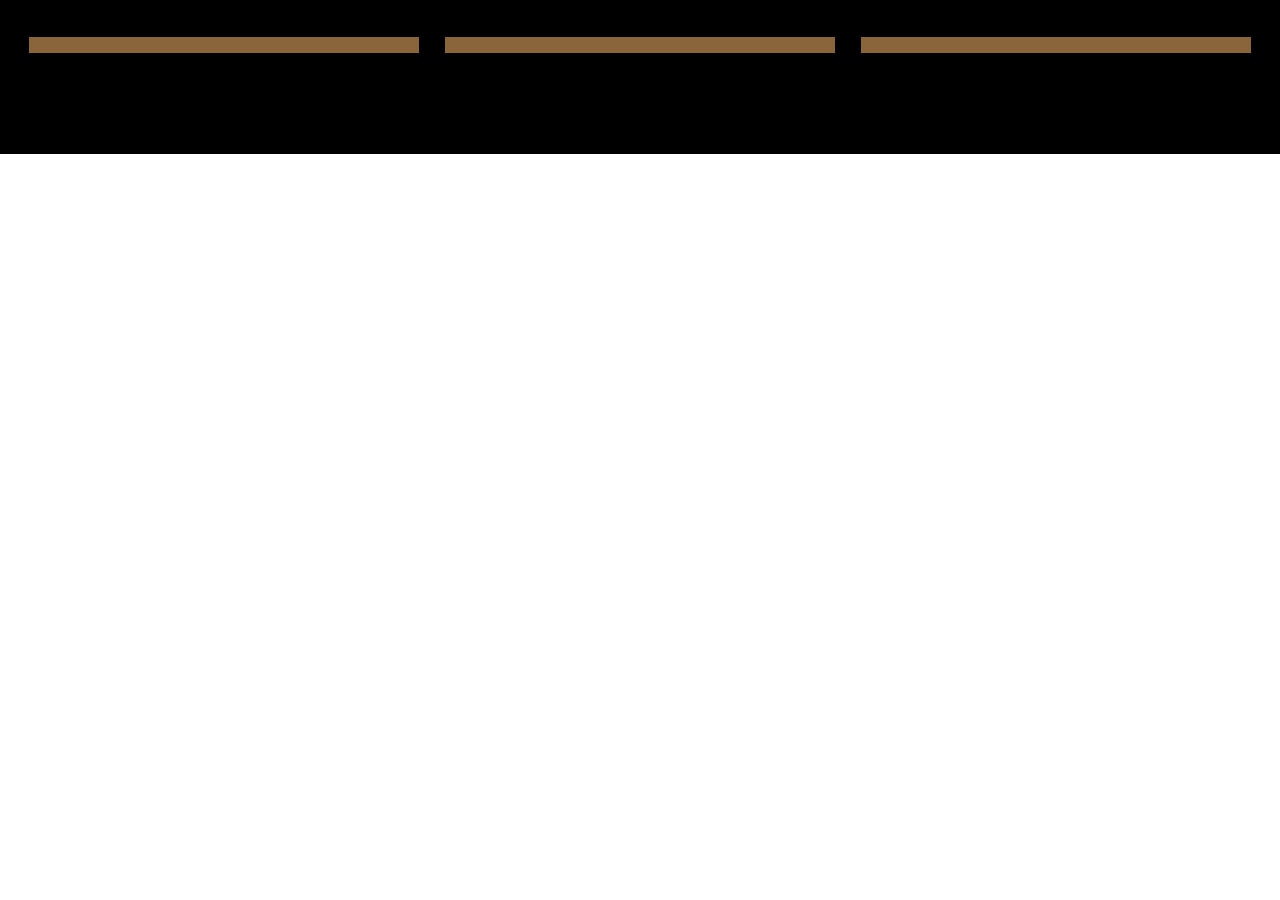
==== countries/canada/canada.html @ cc0864a2 "main merge" ====
<!DOCTYPE html>
<html lang="en">
<head>
    <meta charset="UTF-8">
    <meta http-equiv="X-UA-Compatible" content="IE=edge">
    <meta name="viewport" content="width=device-width, initial-scale=1.0">
    <title>Canada</title>
    <link rel="stylesheet" href="/styles/index.css">
</head>
<body>
    <header></header>

    <main>
        <section class="title__section">
            <!-- Title -->
            <!-- Image -->
        </section>

        <section class="content__section">
            <div class="content__column">
                <section class="cityList">
    
                </section>
                
            </div>
            
            <div class="content__column">
                <section class="landmarkList">
    
                </section>
            </div>
            
            <div class="content__column">
                <section class="citizenList">
    
                </section>
            </div>

            <div class="content__column__images">
                <!-- Column Images -->
            </div>
        </section>

    </main>

    <script type="module" src="/scripts/luke/canada.js"></script>
    <footer></footer>
</body>
</html>
---- styles/index.css ----
@import 'main.css';
@import 'header.css';
@import 'footer.css';
/* Import fonts under here */
@import url('https://fonts.googleapis.com/css2?family=Montserrat:wght@300&display=swap');

h1 {
    font-size: 60pt;
    font-weight:bolder;
    letter-spacing: .3em;
    color: black;
}

body {
    margin: 0;
}
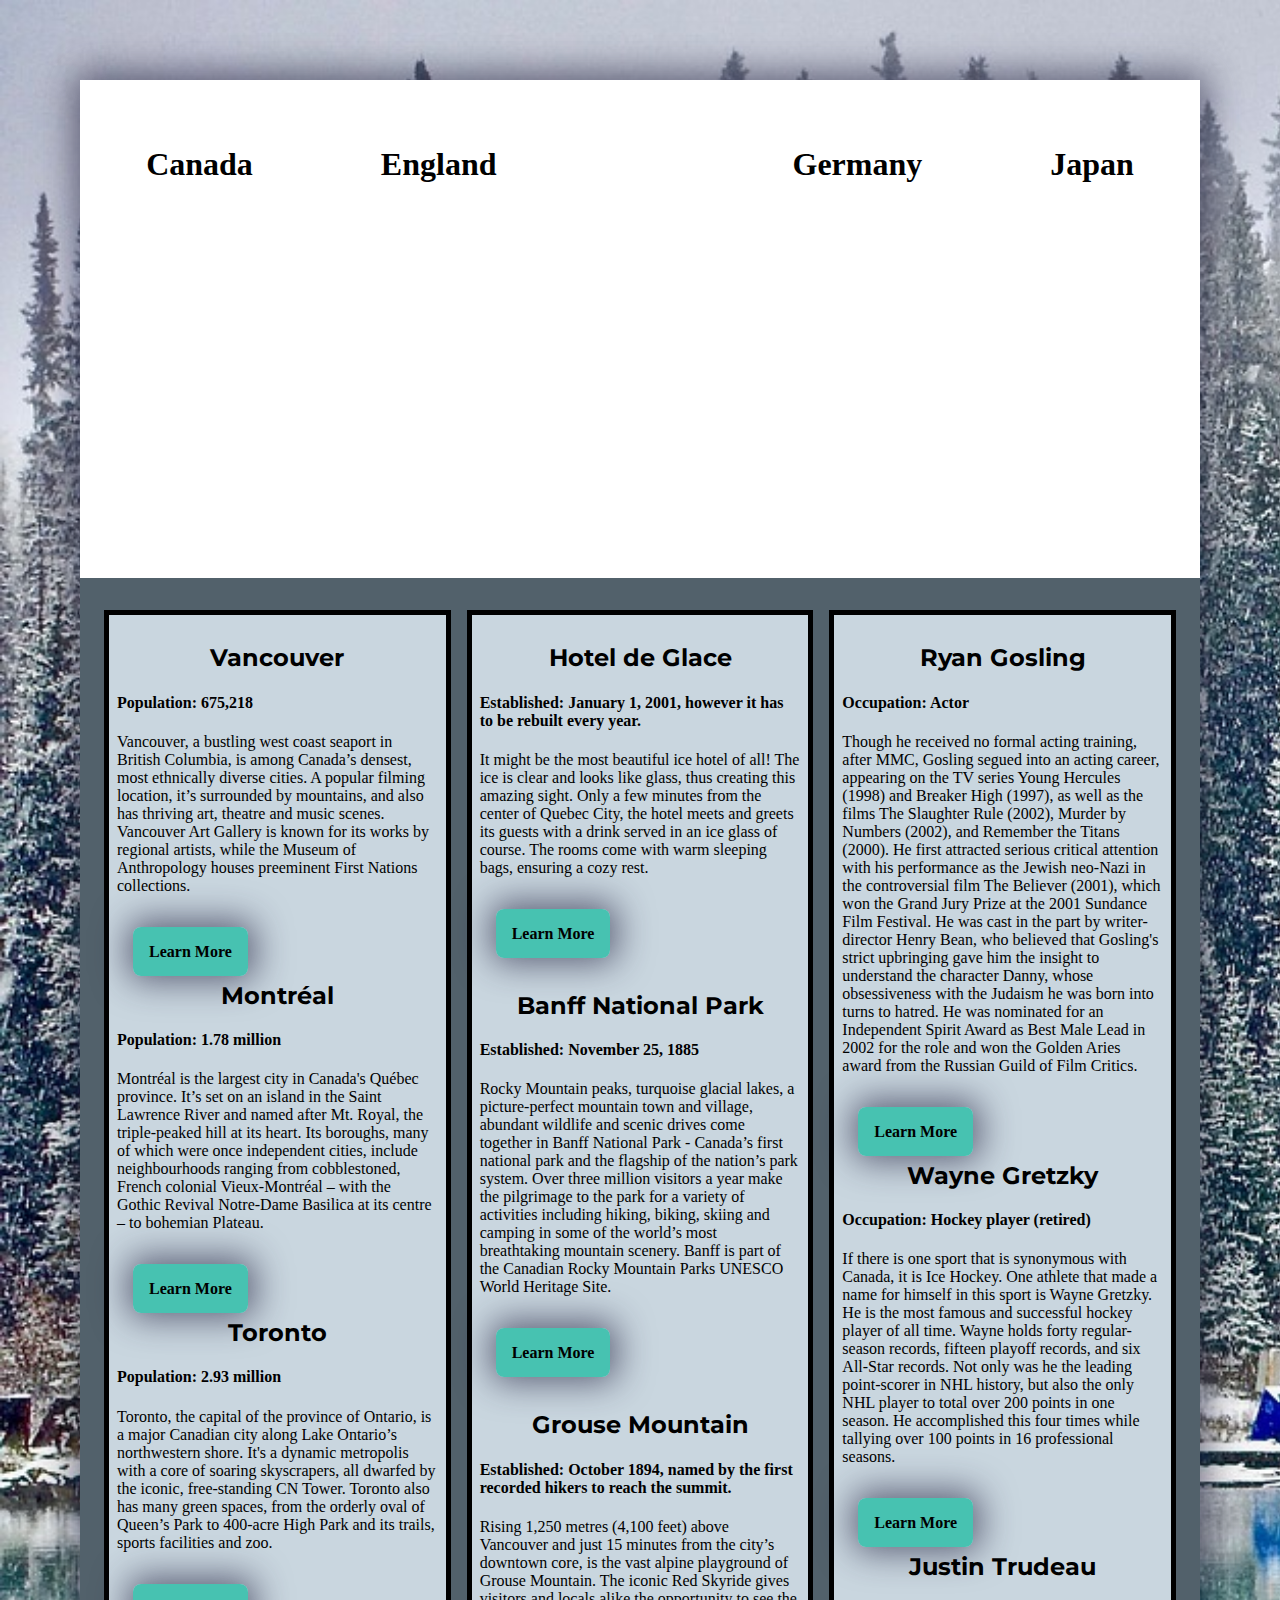
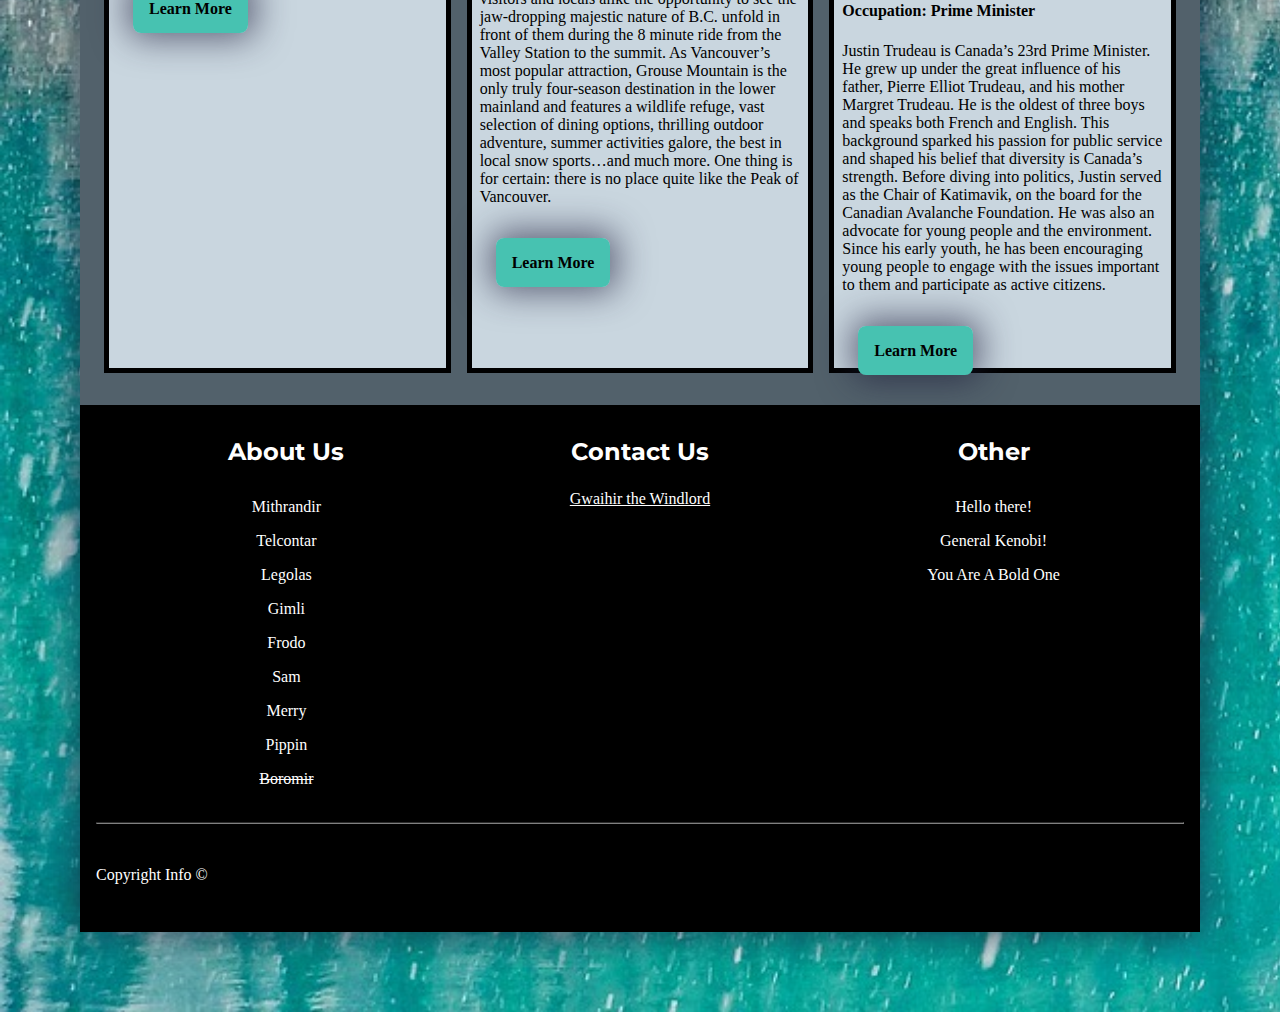
==== commit 4b73eb15: "m" ====
--- a/countries/canada/canada.html
+++ b/countries/canada/canada.html
@@ -8,43 +8,46 @@
     <link rel="stylesheet" href="/styles/index.css">
 </head>
 <body>
-    <header></header>
+    <section class="backdrop">
+        <section class="card">
+            <header></header>
 
-    <main>
-        <section class="title__section">
-            <!-- Title -->
-            <!-- Image -->
+            <main>
+                <section class="title__section">
+                    <!-- Title -->
+                    <!-- Image -->
+                </section>
+
+                <section class="content__section">
+                    <div class="content__column">
+                        <section class="cityList">
+
+                        </section>
+
+                    </div>
+
+                    <div class="content__column">
+                        <section class="landmarkList">
+
+                        </section>
+                    </div>
+
+                    <div class="content__column">
+                        <section class="citizenList">
+
+                        </section>
+                    </div>
+
+                    <div class="content__column__images">
+                        <!-- Column Images -->
+                    </div>
+                </section>
+
+            </main>
+            <footer></footer>
         </section>
-
-        <section class="content__section">
-            <div class="content__column">
-                <section class="cityList">
-    
-                </section>
-                
-            </div>
-            
-            <div class="content__column">
-                <section class="landmarkList">
-    
-                </section>
-            </div>
-            
-            <div class="content__column">
-                <section class="citizenList">
-    
-                </section>
-            </div>
-
-            <div class="content__column__images">
-                <!-- Column Images -->
-            </div>
-        </section>
-
-    </main>
-
-    <script type="module" src="/scripts/luke/canada.js"></script>
-    <footer></footer>
+    </section>
+    <script type="module" src="/scripts/canada/canada.js"></script>
 </body>
 </html>
 
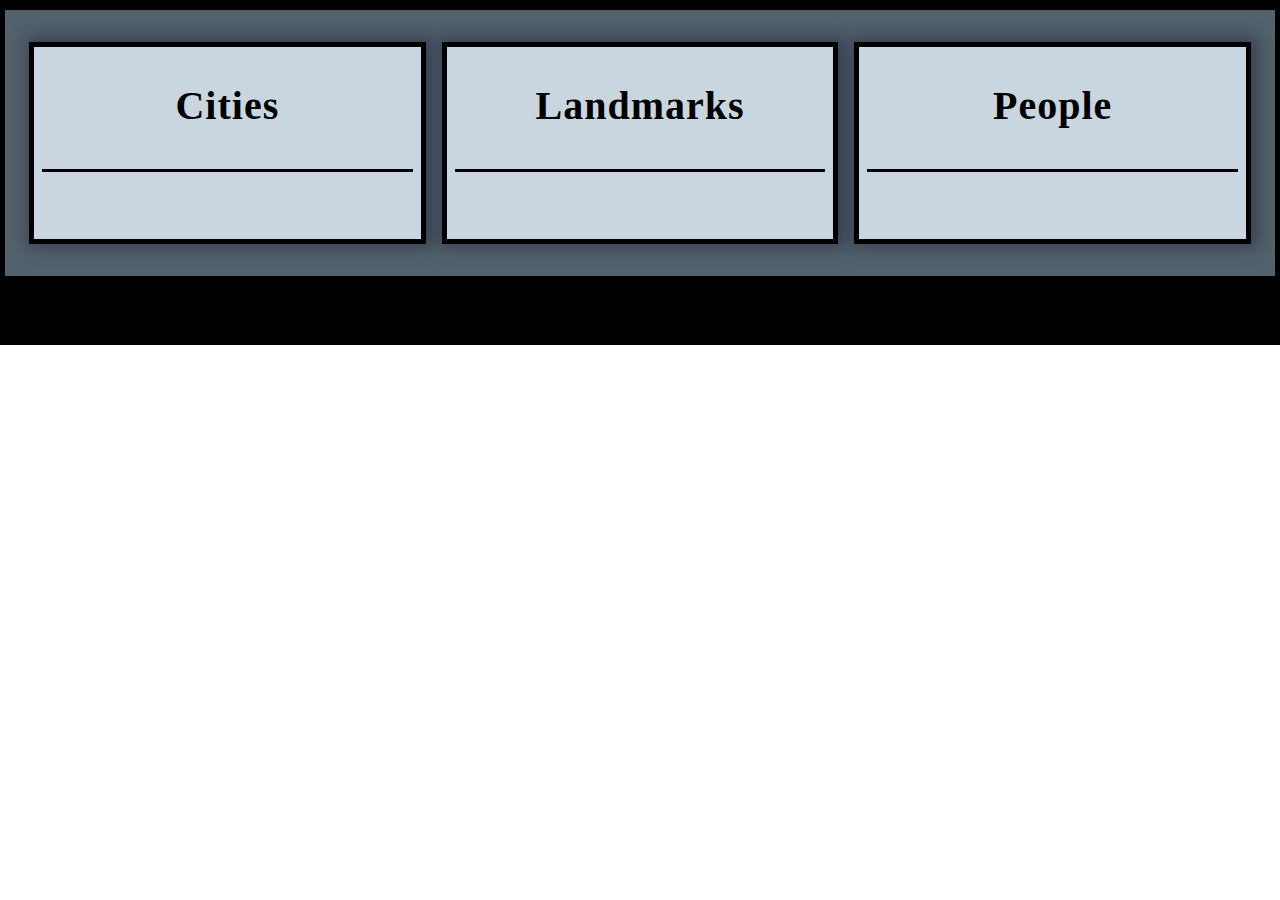
==== commit 4ccda354: "Merge pull request #10 from NSS-Day-Cohort-55/hs-germany" ====
--- a/countries/canada/canada.html
+++ b/countries/canada/canada.html
@@ -8,46 +8,46 @@
     <link rel="stylesheet" href="/styles/index.css">
 </head>
 <body>
-    <section class="backdrop">
-        <section class="card">
-            <header></header>
+    <header></header>
 
-            <main>
-                <section class="title__section">
-                    <!-- Title -->
-                    <!-- Image -->
+    <main>
+        <section class="title__section">
+            <!-- Title -->
+            <!-- Image -->
+        </section>
+
+        <section class="content__section">
+            <div class="content__column">
+                <h1>Cities</h1>
+                <section class="cityList">
+    
                 </section>
+                
+            </div>
+            
+            <div class="content__column">
+                <h1>Landmarks</h1>
+                <section class="landmarkList">
+    
+                </section>
+            </div>
+            
+            <div class="content__column">
+                <h1>People</h1>
+                <section class="citizenList">
+    
+                </section>
+            </div>
 
-                <section class="content__section">
-                    <div class="content__column">
-                        <section class="cityList">
+            <div class="content__column__images">
+                <!-- Column Images -->
+            </div>
+        </section>
 
-                        </section>
+    </main>
 
-                    </div>
-
-                    <div class="content__column">
-                        <section class="landmarkList">
-
-                        </section>
-                    </div>
-
-                    <div class="content__column">
-                        <section class="citizenList">
-
-                        </section>
-                    </div>
-
-                    <div class="content__column__images">
-                        <!-- Column Images -->
-                    </div>
-                </section>
-
-            </main>
-            <footer></footer>
-        </section>
-    </section>
-    <script type="module" src="/scripts/canada/canada.js"></script>
+    <script type="module" src="/scripts/luke/canada.js"></script>
+    <footer></footer>
 </body>
 </html>
 
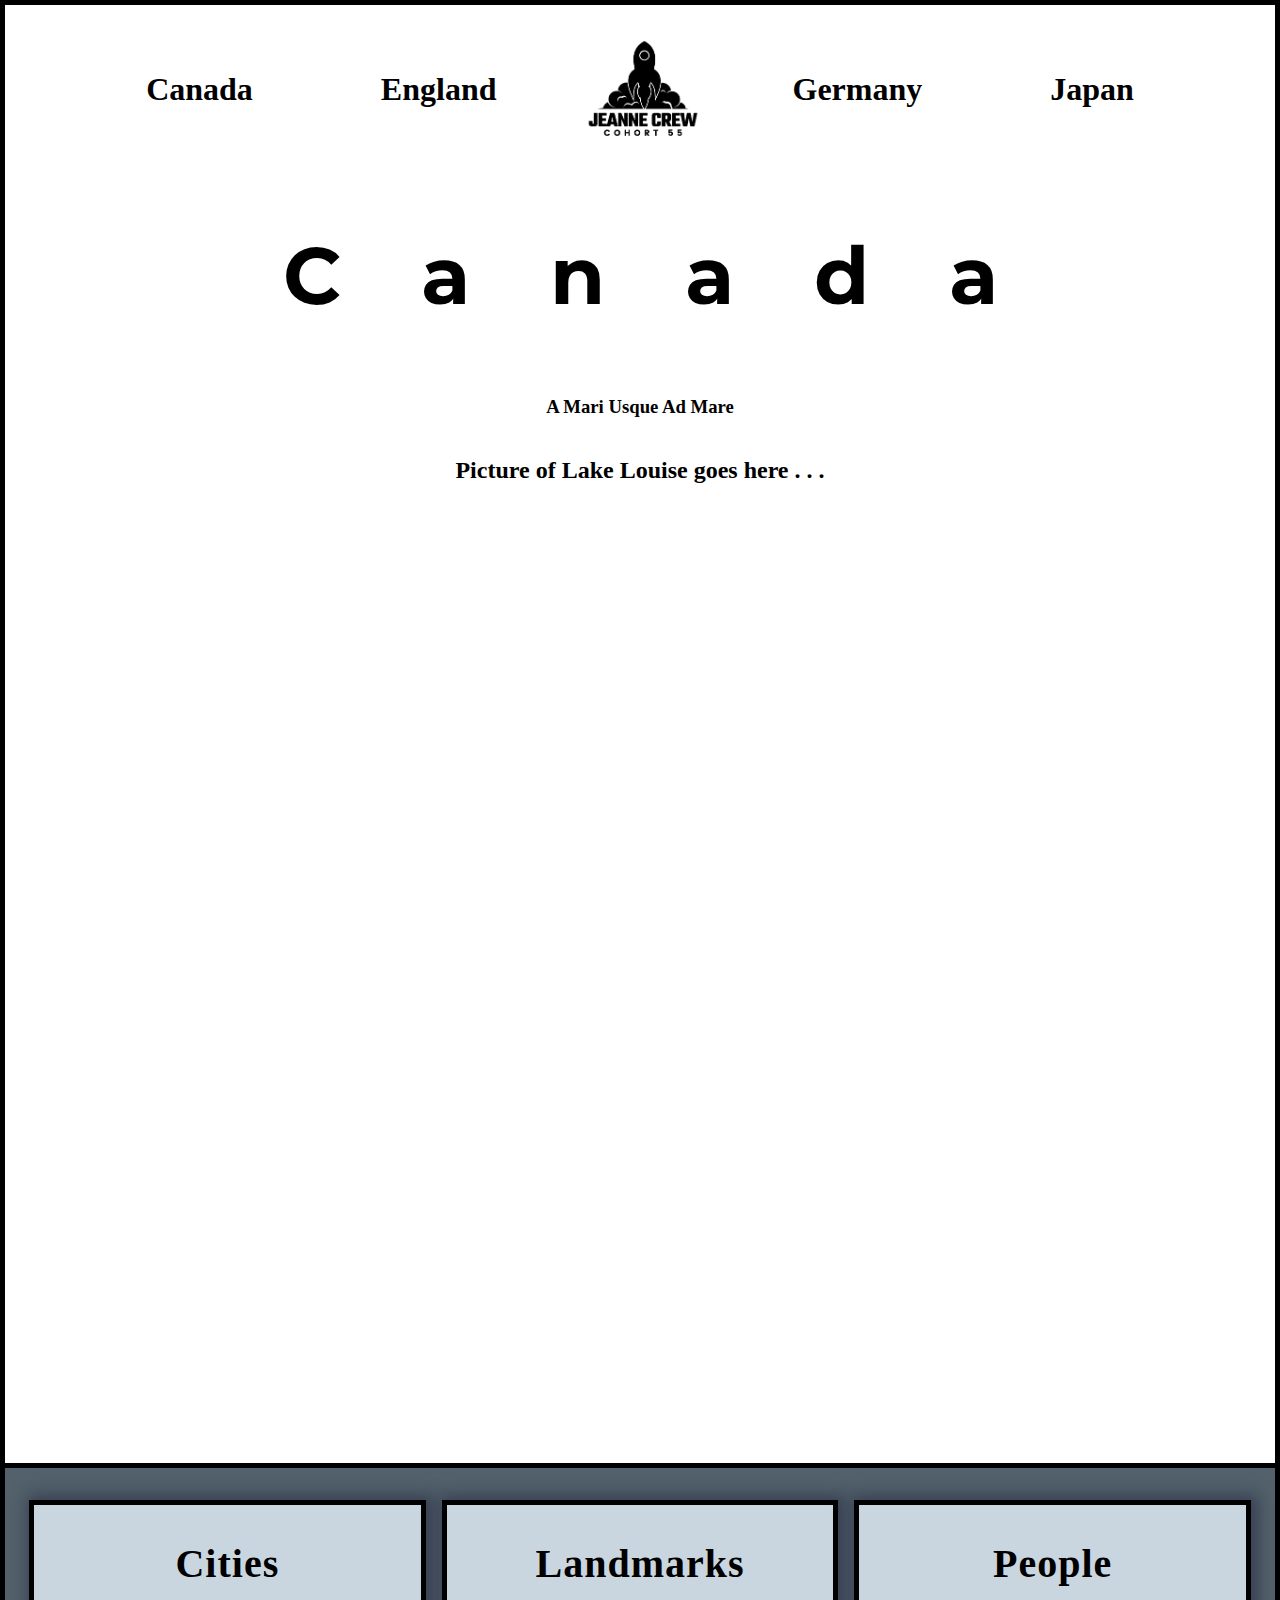
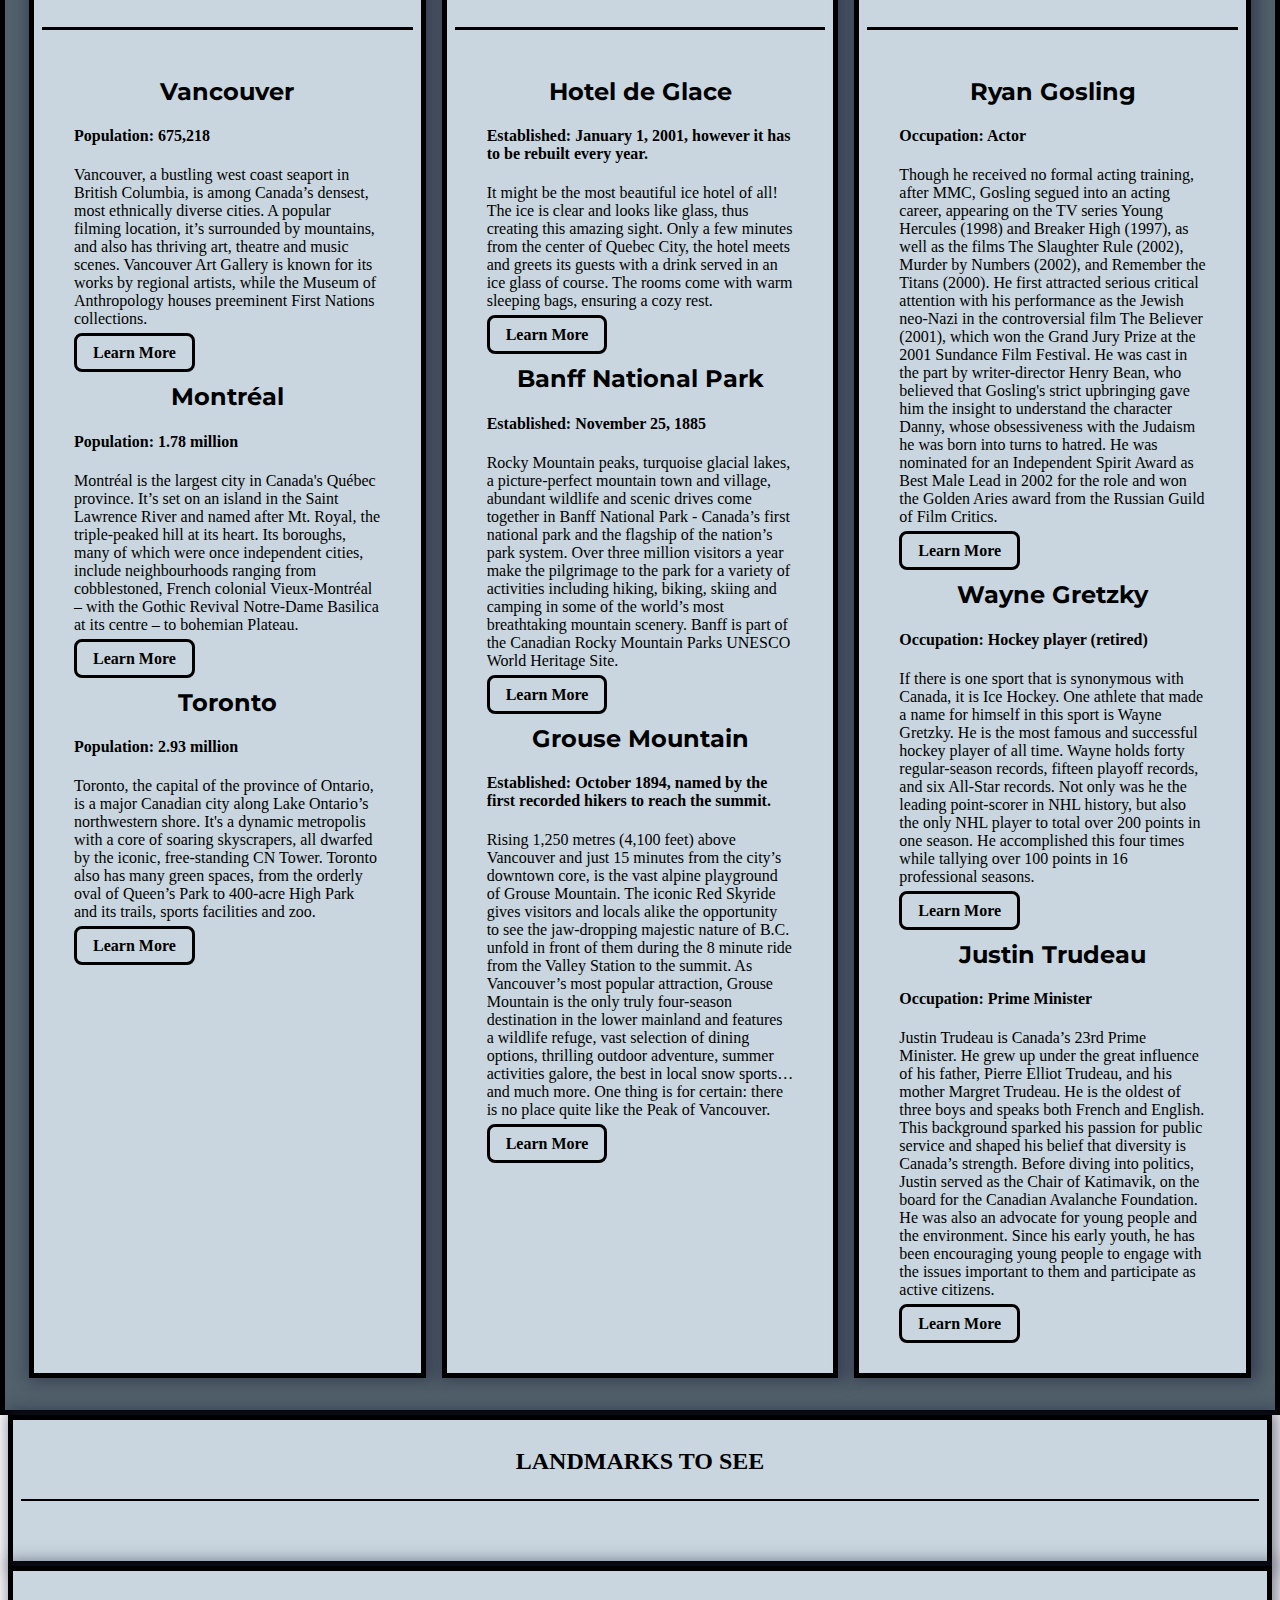
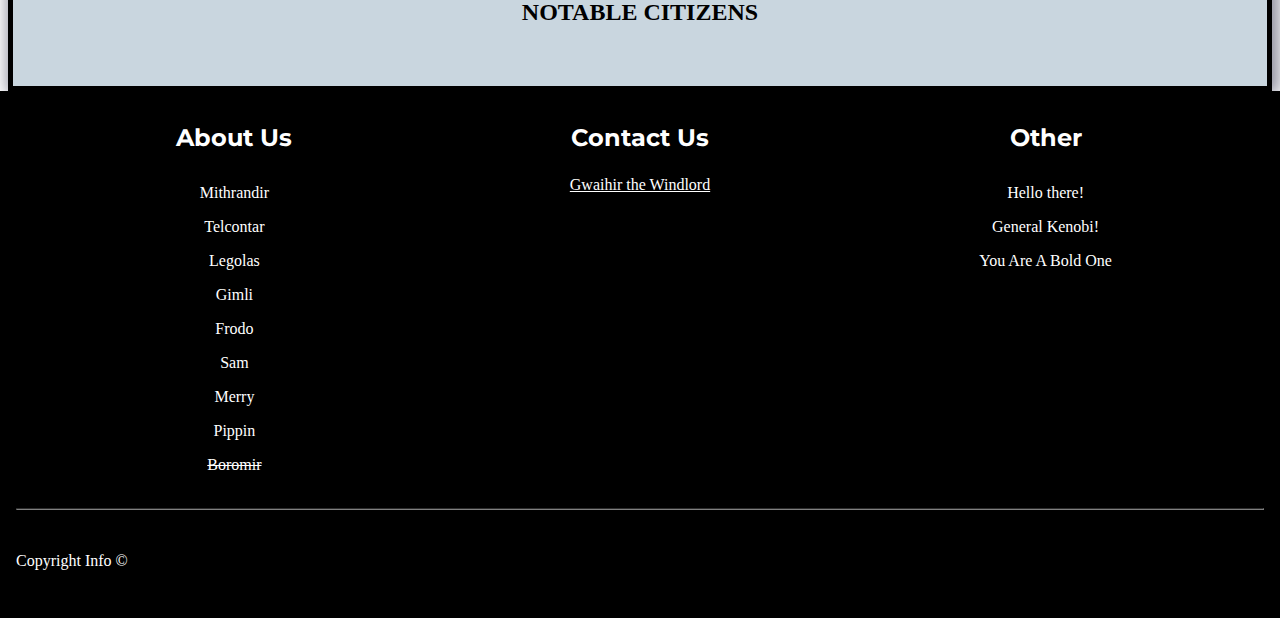
==== commit 171e9cc3: "fixed merge conflicts" ====
--- a/countries/canada/canada.html
+++ b/countries/canada/canada.html
@@ -39,15 +39,37 @@
                 </section>
             </div>
 
-            <div class="content__column__images">
-                <!-- Column Images -->
-            </div>
+                        </section>
+
+                    </div>
+
+                    <div class="content__column">
+                        <h2 style="border-bottom: 2px black solid; padding-bottom: 1em;">LANDMARKS TO SEE</h2>
+                        <section class="landmarkList">
+                            
+
+                        </section>
+                    </div>
+
+                    <div class="content__column">
+                        <h2>NOTABLE CITIZENS</h2>
+                        <section class="citizenList">
+
+                        </section>
+                    </div>
+
+                    <div class="content__column__images">
+                        <!-- Column Images -->
+                    </div>
+                </section>
+
+            </main>
+            <footer></footer>
         </section>
-
-    </main>
-
-    <script type="module" src="/scripts/luke/canada.js"></script>
-    <footer></footer>
+    </section>
+    <script type="module" src="/scripts/canada/canada.js"></script>
 </body>
 </html>
 
+
+
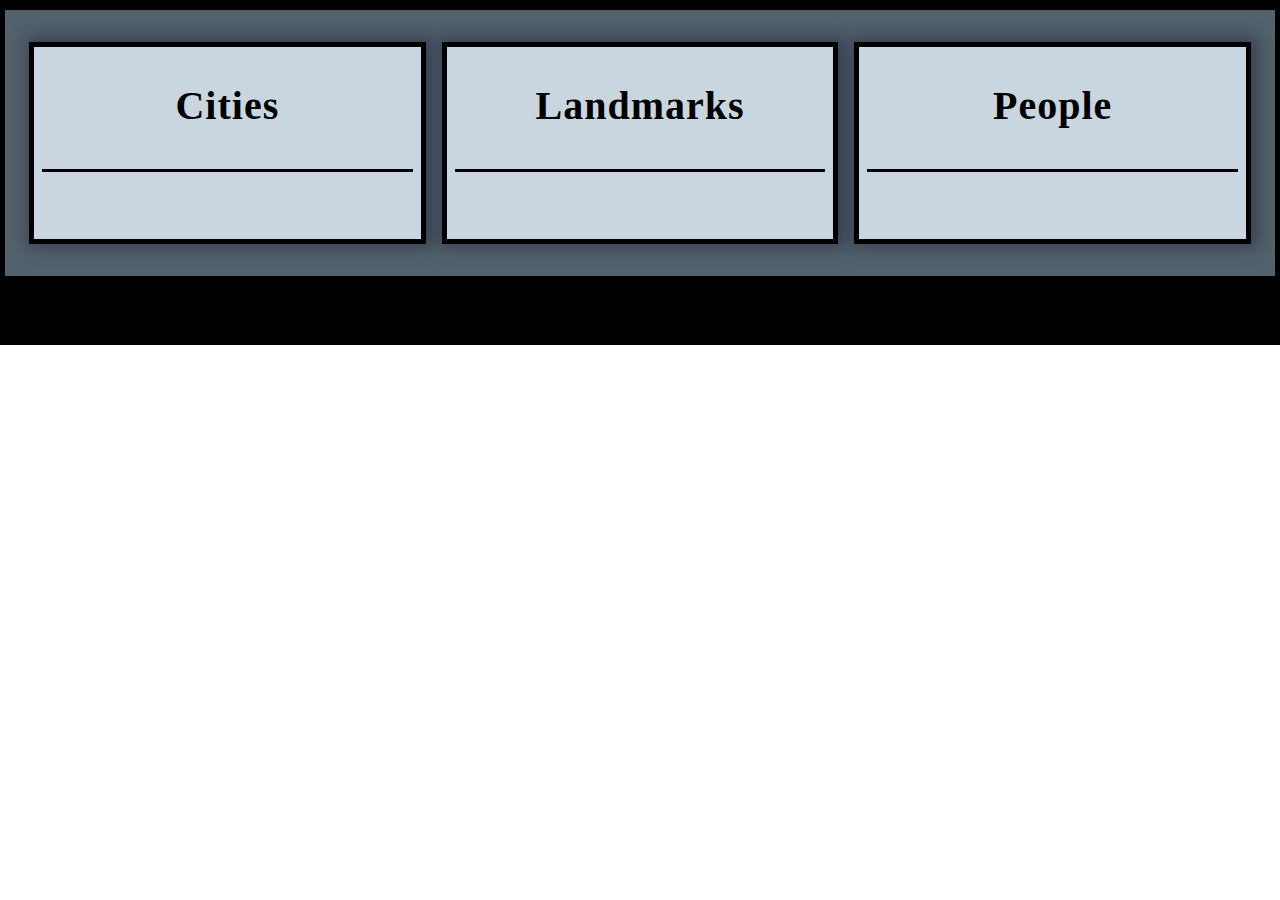
==== commit 90ca3d35: "merging" ====
--- a/countries/canada/canada.html
+++ b/countries/canada/canada.html
@@ -39,37 +39,15 @@
                 </section>
             </div>
 
-                        </section>
+            <div class="content__column__images">
+                <!-- Column Images -->
+            </div>
+        </section>
 
-                    </div>
+    </main>
 
-                    <div class="content__column">
-                        <h2 style="border-bottom: 2px black solid; padding-bottom: 1em;">LANDMARKS TO SEE</h2>
-                        <section class="landmarkList">
-                            
-
-                        </section>
-                    </div>
-
-                    <div class="content__column">
-                        <h2>NOTABLE CITIZENS</h2>
-                        <section class="citizenList">
-
-                        </section>
-                    </div>
-
-                    <div class="content__column__images">
-                        <!-- Column Images -->
-                    </div>
-                </section>
-
-            </main>
-            <footer></footer>
-        </section>
-    </section>
-    <script type="module" src="/scripts/canada/canada.js"></script>
+    <script type="module" src="/scripts/luke/canada.js"></script>
+    <footer></footer>
 </body>
 </html>
 
-
-
--- a/styles/index.css
+++ b/styles/index.css
@@ -13,4 +13,48 @@
 
 body {
     margin: 0;
+}
+
+.video__container {
+    position: relative;
+    display: flex;
+    justify-content: center;
+    overflow: hidden;
+
+    padding: 9em 0;
+    background: rgba(0,0,0, 0.3);
+}
+
+#myVideo {
+    min-width: 100%;
+}
+
+video {
+    object-fit: cover;
+    height: 100%;
+    width: 100%;
+    
+    position: absolute;
+    top: 0;
+    left: 0;
+}
+
+.welcomeText__container {
+    position: relative;
+    
+}
+
+.welcomeText__container h1 {
+    color: white;
+    font-family: "Montserrat";
+    text-shadow: 2px 1px 8px rgba(0,0,0, 0.5);
+
+    font-size: 40pt;
+    font-weight:bolder;
+    letter-spacing: .3em;
+    text-align: center;
+}
+
+.bdropIndex {
+    background-color: rgb(80, 80, 80);
 }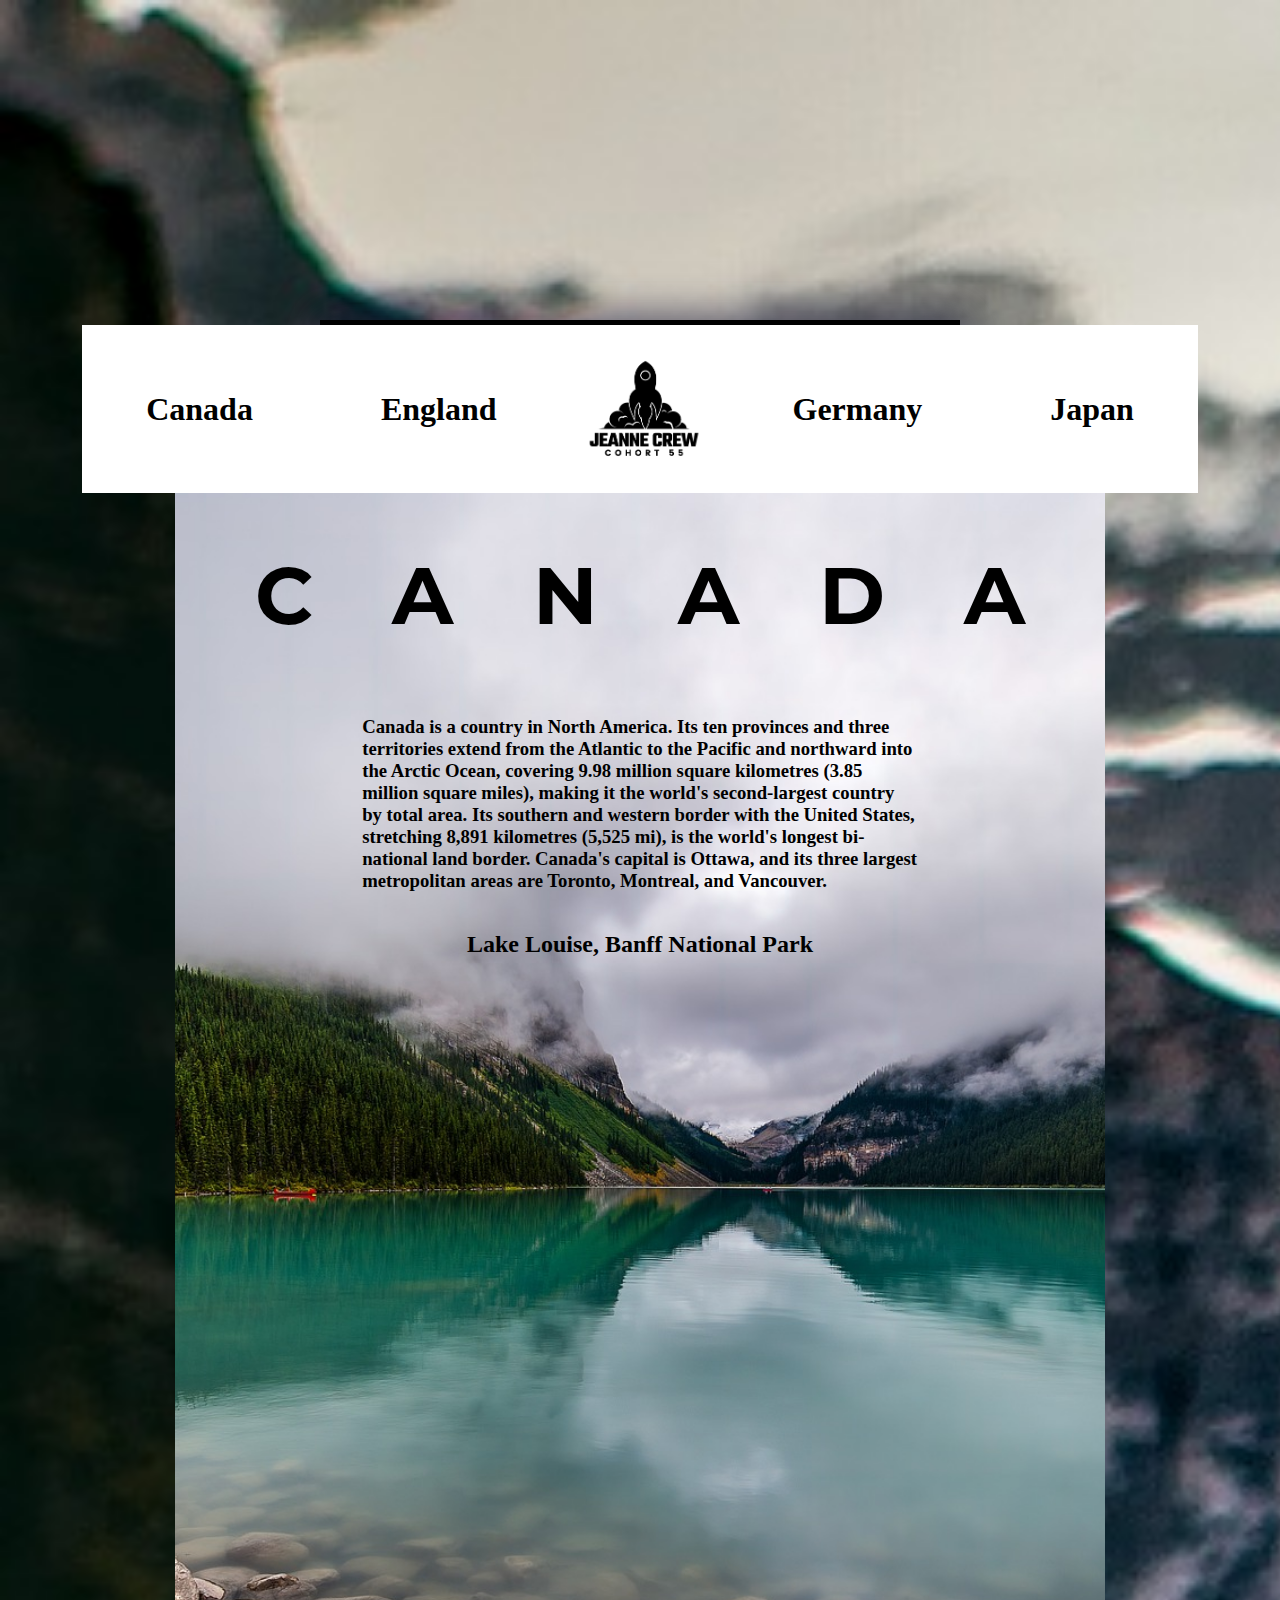
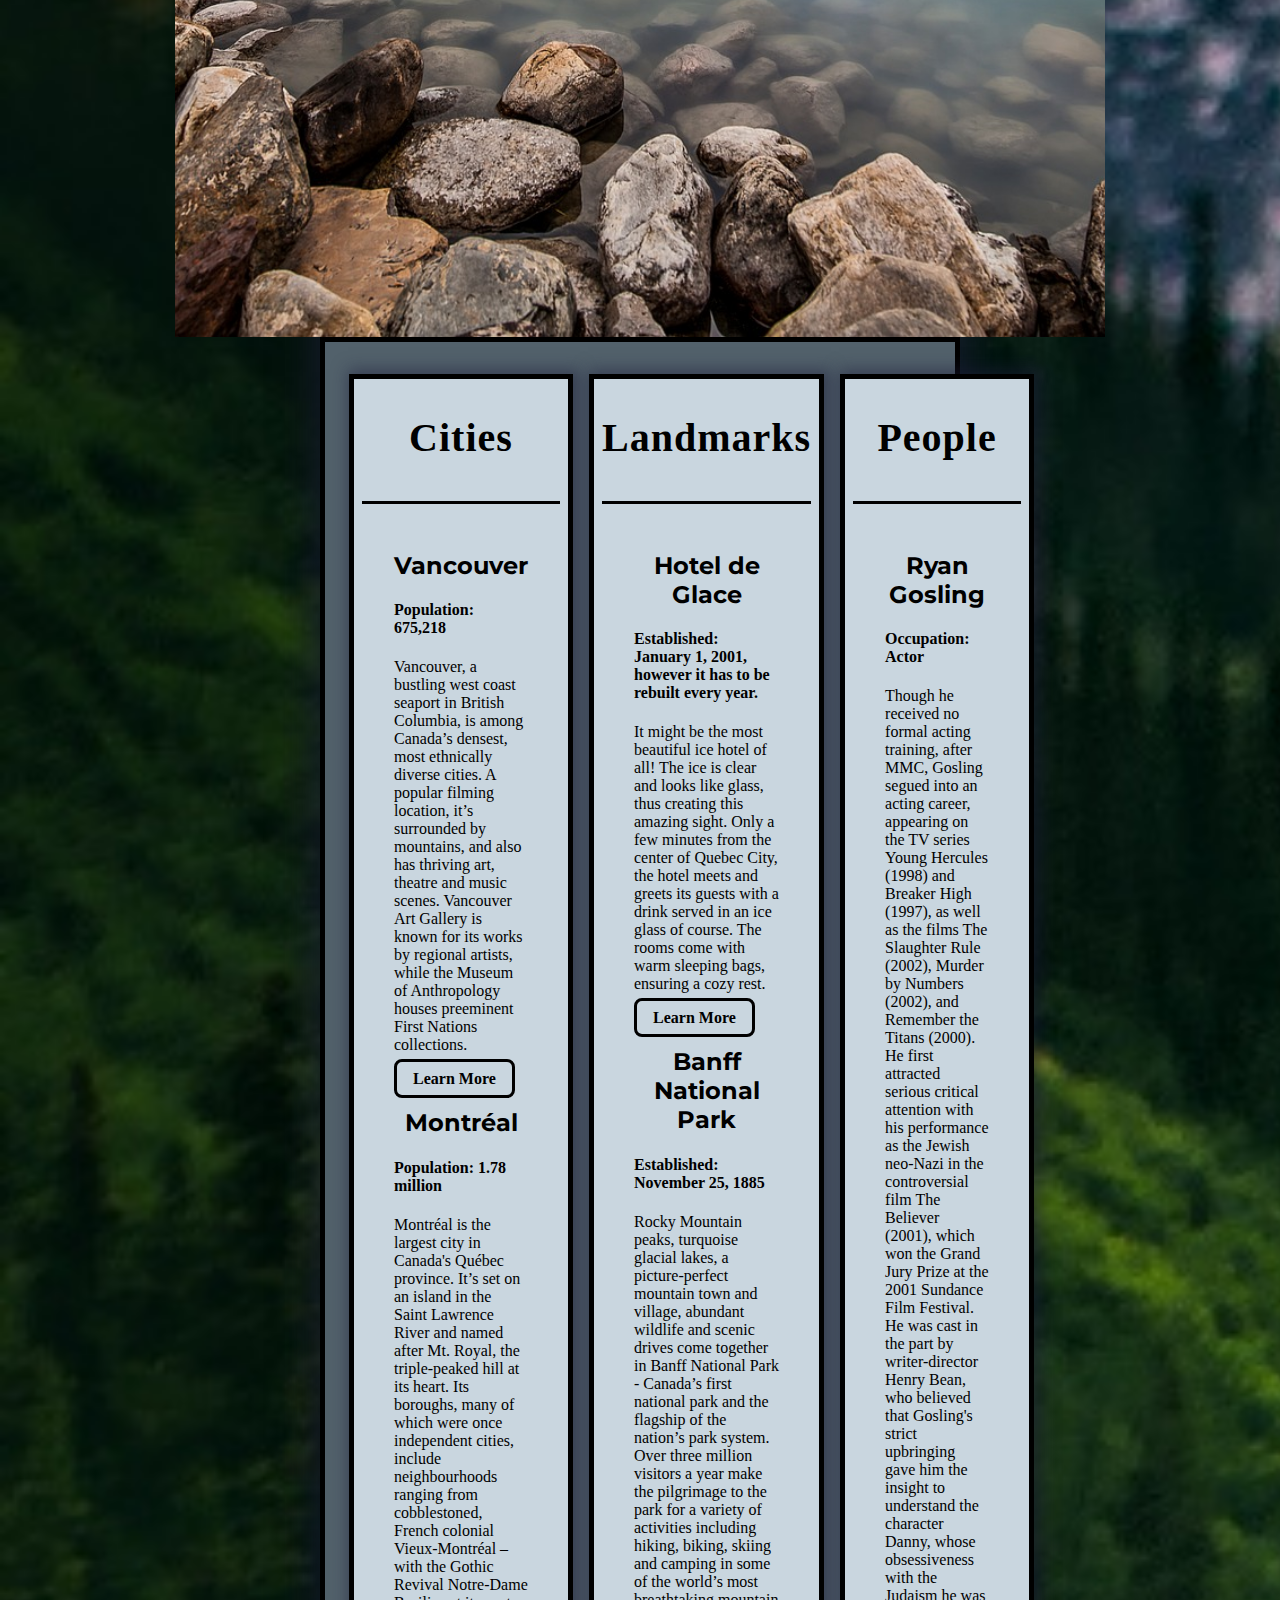
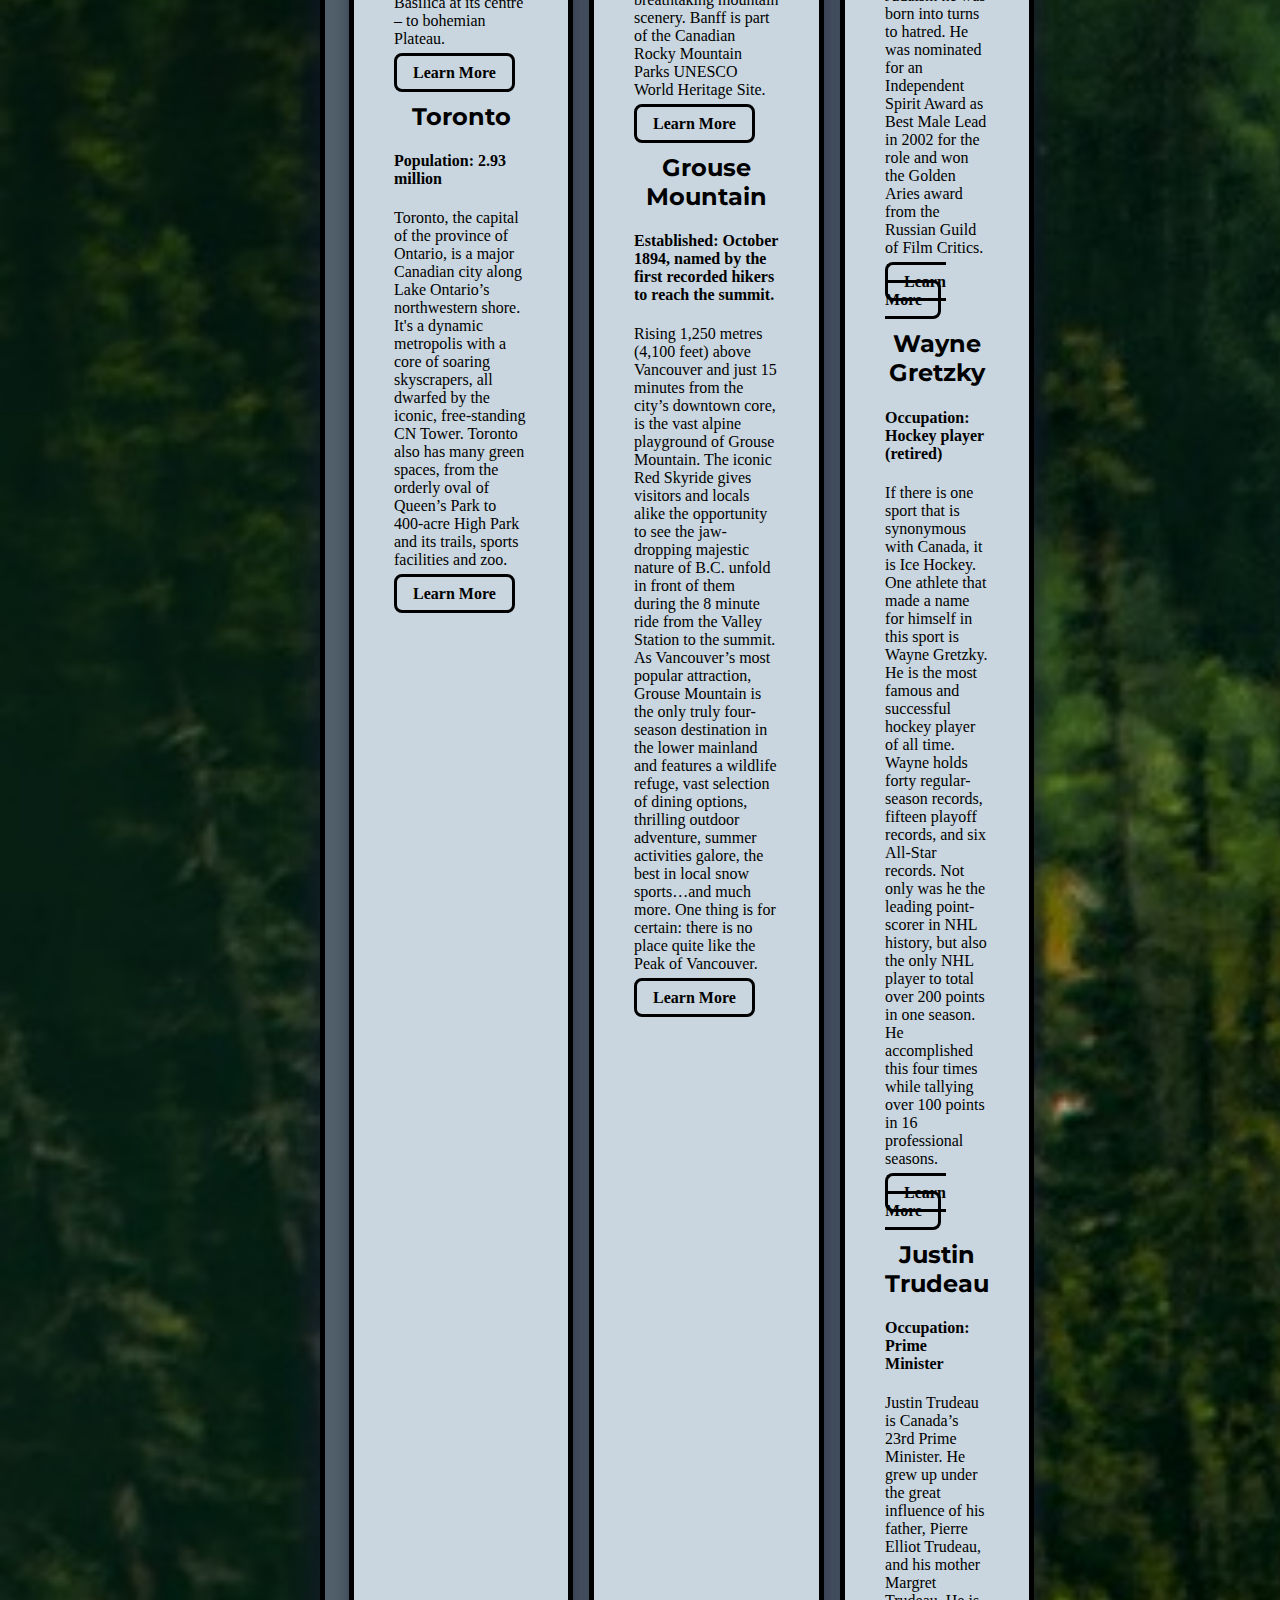
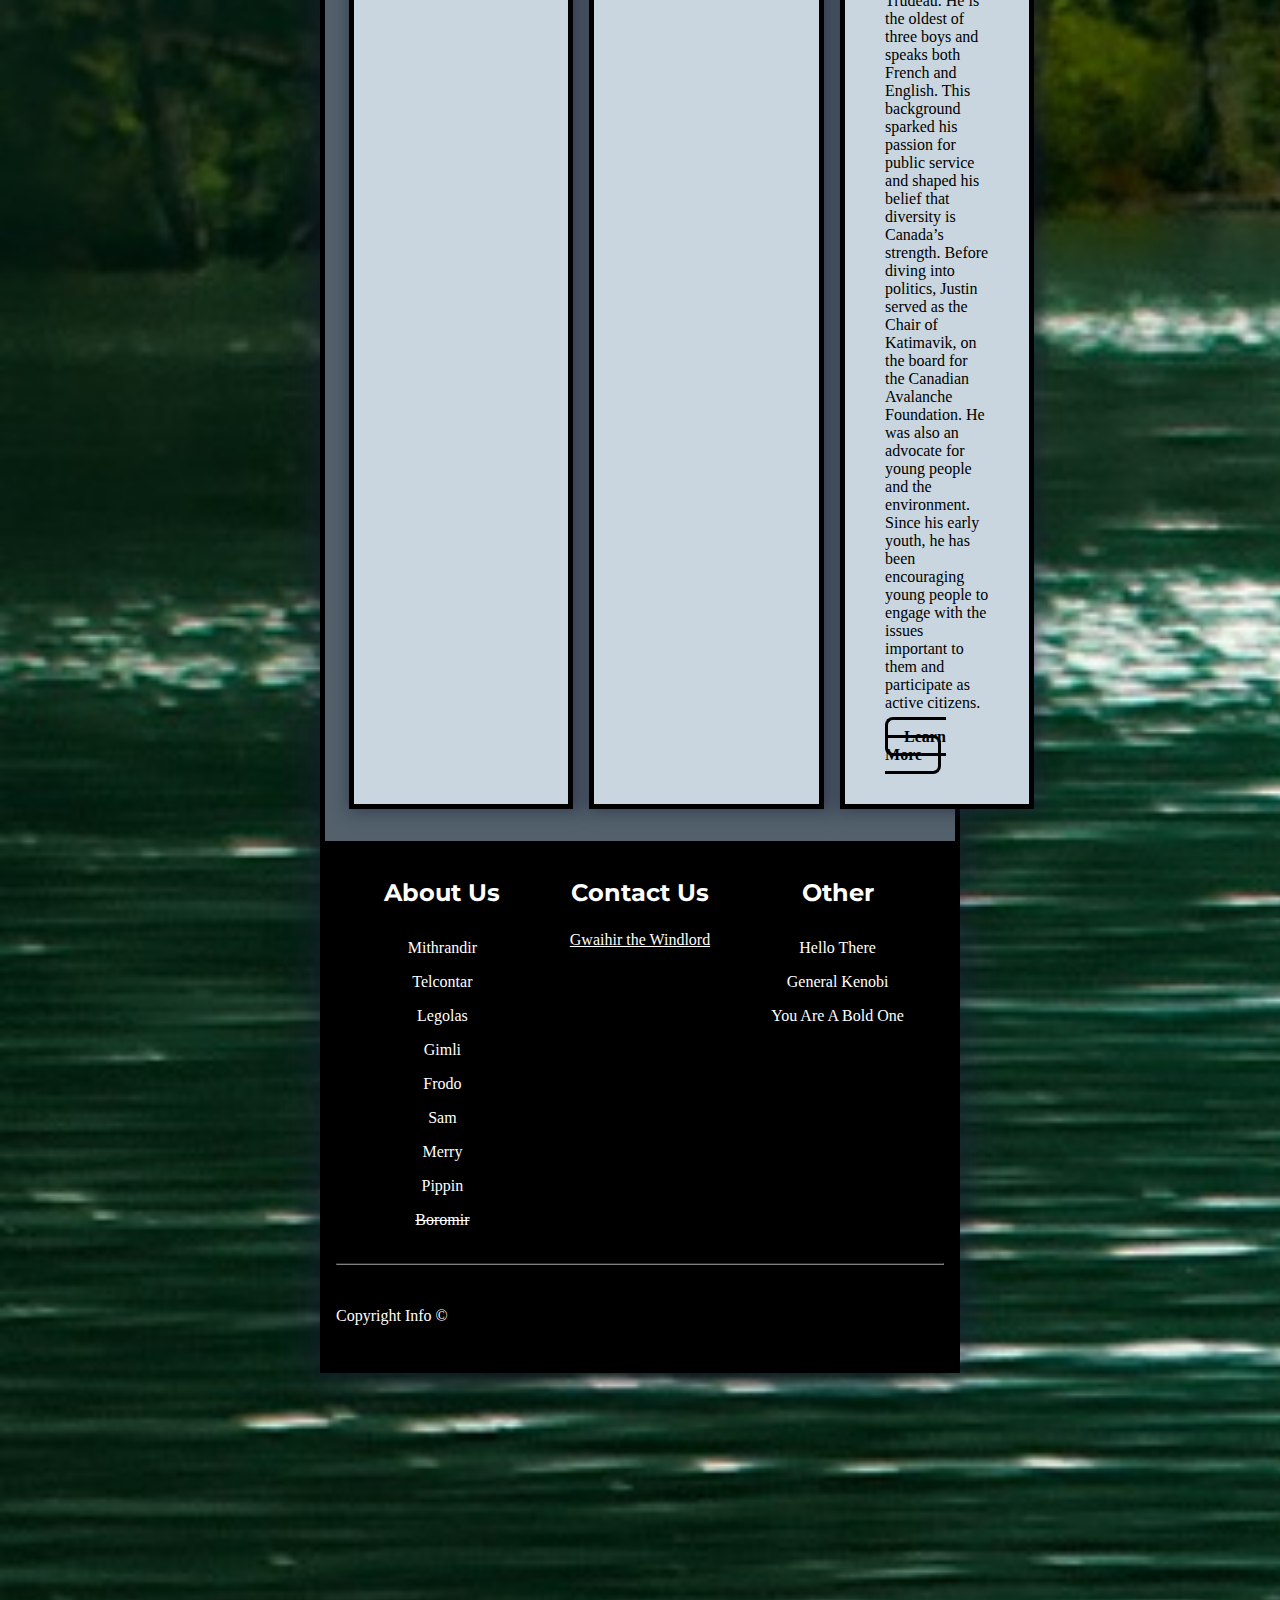
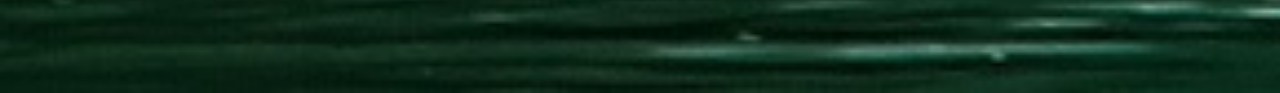
==== commit c9c53728: "finished" ====
--- a/countries/canada/canada.html
+++ b/countries/canada/canada.html
@@ -8,46 +8,53 @@
     <link rel="stylesheet" href="/styles/index.css">
 </head>
 <body>
-    <header></header>
+    <section class="backdrop" style="background-image: url(../../images/canada/canadabackground.jpg);">
+        <section class="card">
+            <header></header>
 
-    <main>
-        <section class="title__section">
-            <!-- Title -->
-            <!-- Image -->
+            <main>
+                <section class="title__section">
+                    <!-- Title -->
+                    <!-- Image -->
+                </section>
+
+                <section class="content__section">
+                    <div class="content__column">
+                        <h1>Cities</h1>
+                        <section class="cityList">
+
+                        </section>
+
+                    </div>
+
+                    <div class="content__column">
+                        <h1>Landmarks</h1>
+                        <section class="landmarkList">
+
+                        </section>
+                    </div>
+
+                    <div class="content__column">
+                        <h1>People</h1>
+                        <section class="citizenList">
+
+                        </section>
+                    </div>
+
+                    <div class="content__column__images">
+                        <!-- Column Images -->
+                    </div>
+                </section>
+
+            </main>
+            <footer></footer>
         </section>
+    </section>
 
-        <section class="content__section">
-            <div class="content__column">
-                <h1>Cities</h1>
-                <section class="cityList">
-    
-                </section>
-                
-            </div>
-            
-            <div class="content__column">
-                <h1>Landmarks</h1>
-                <section class="landmarkList">
-    
-                </section>
-            </div>
-            
-            <div class="content__column">
-                <h1>People</h1>
-                <section class="citizenList">
-    
-                </section>
-            </div>
 
-            <div class="content__column__images">
-                <!-- Column Images -->
-            </div>
-        </section>
-
-    </main>
-
-    <script type="module" src="/scripts/luke/canada.js"></script>
-    <footer></footer>
+    <script type="module" src="../../scripts/canada/canada.js"></script>
 </body>
 </html>
 
+
+
